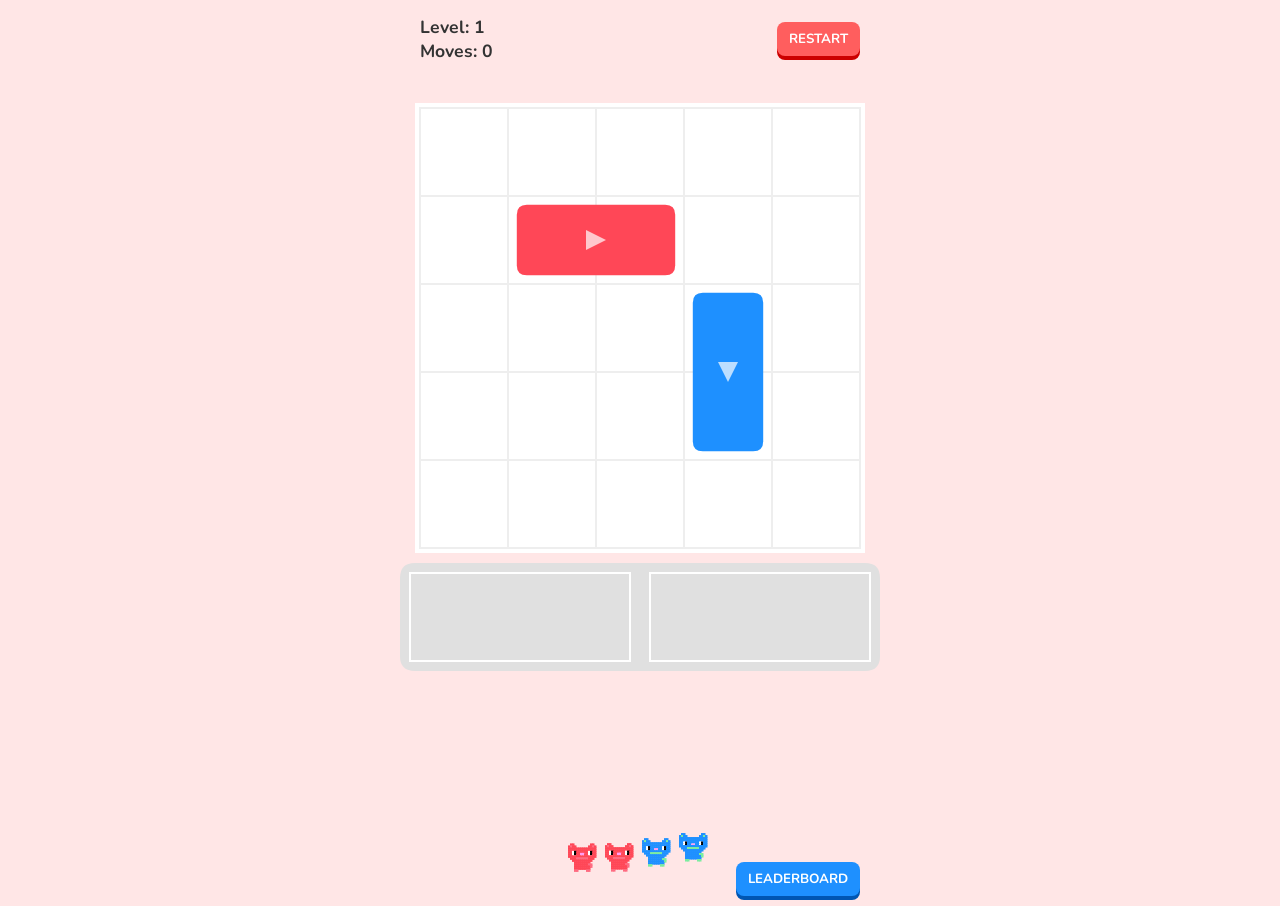
==== index.html @ 28e18cf3 "Add files via upload" ====
<!DOCTYPE html>
<html lang="en">
<head>
  <meta charset="UTF-8">
  <meta name="viewport" content="width=device-width, initial-scale=1.0, maximum-scale=1.0, user-scalable=no">
  <title>Cat Bus Escape</title>
  <link href="https://fonts.googleapis.com/css2?family=Nunito:wght@400;700&family=Press+Start+2P&display=swap" rel="stylesheet">
  <style>
    :root {
      --bg: #ffe6e6;
      --text: #333;
      --card-bg: #fff;
    }
    * {
      box-sizing: border-box;
      margin: 0; padding: 0;
      user-select: none;
      -webkit-user-select: none;
    }
    body {
      background-color: var(--bg);
      color: var(--text);
      font-family: 'Nunito', sans-serif;
      display: flex;
      flex-direction: column;
      align-items: center;
      height: 100vh;
      width: 100vw;
      overflow: hidden;
      touch-action: none;
    }
    h1, h2, h3, .pixel-font {
      font-family: 'Press Start 2P', cursive;
    }
    
    /* Top Bar */
    #top-bar {
      width: 100%;
      max-width: 480px;
      display: flex;
      justify-content: space-between;
      align-items: center;
      padding: 15px 20px;
      z-index: 10;
    }
    .stats {
      font-weight: bold;
      font-size: 1.1em;
    }
    .btn {
      background: #ff5e5e;
      color: white;
      border: none;
      border-radius: 8px;
      padding: 8px 12px;
      font-family: inherit;
      font-weight: bold;
      cursor: pointer;
      box-shadow: 0 4px #cc0000;
      transition: transform 0.1s, box-shadow 0.1s;
    }
    .btn:active {
      transform: translateY(4px);
      box-shadow: 0 0 #cc0000;
    }
    .btn-blue {
      background: #1e90ff;
      box-shadow: 0 4px #0056b3;
    }
    .btn-blue:active {
      box-shadow: 0 0 #0056b3;
    }
    .btn-green {
      background: #2ed573;
      box-shadow: 0 4px #218c53;
      padding: 12px 20px;
      font-size: 16px;
      margin-top: 15px;
    }
    .btn-green:active {
      box-shadow: 0 0 #218c53;
    }

    /* Main Container */
    #game-container {
      position: relative;
      flex: 1;
      width: 100%;
      max-width: 480px;
      display: flex;
      flex-direction: column;
      justify-content: center;
      align-items: center;
    }
    canvas {
      display: block;
      width: 100%;
      height: 100%;
      image-rendering: pixelated;
    }

    /* Bottom Bar */
    #bottom-bar {
      position: absolute;
      bottom: 10px;
      right: 20px;
      z-index: 5;
    }

    /* Overlay Modals */
    .modal {
      display: none;
      position: absolute;
      top: 0; left: 0; right: 0; bottom: 0;
      background: rgba(0,0,0,0.6);
      z-index: 20;
      justify-content: center;
      align-items: center;
      flex-direction: column;
    }
    .modal-content {
      background: var(--card-bg);
      padding: 30px;
      border-radius: 20px;
      text-align: center;
      box-shadow: 0 10px 30px rgba(0,0,0,0.2);
      animation: popIn 0.3s cubic-bezier(0.175, 0.885, 0.32, 1.275);
      width: 90%;
      max-width: 400px;
    }
    @keyframes popIn {
      0% { transform: scale(0.8); opacity: 0; }
      100% { transform: scale(1); opacity: 1; }
    }
    .modal h2 {
      margin-bottom: 20px;
      font-size: 16px;
      color: #ff5e5e;
      line-height: 1.4;
    }
    .stars {
      font-size: 40px;
      color: #FFD700;
      margin-bottom: 15px;
    }
    
    /* Leaderboard Table */
    table {
      width: 100%;
      border-collapse: collapse;
      margin-bottom: 20px;
    }
    th, td {
      padding: 8px;
      border-bottom: 1px solid #ddd;
      text-align: center;
    }
    th {
      font-size: 10px;
      font-family: 'Press Start 2P', cursive;
      color: #555;
    }
    td { font-weight: bold; }
    
    #toast {
      position: absolute;
      top: 20%;
      background: rgba(255, 60, 60, 0.9);
      color: white;
      padding: 10px 20px;
      border-radius: 20px;
      font-weight: bold;
      font-size: 16px;
      pointer-events: none;
      opacity: 0;
      transition: opacity 0.3s;
      z-index: 15;
    }

  </style>
</head>
<body>

  <div id="top-bar">
    <div class="stats">
      Level: <span id="ui-level">1</span> <br/>
      Moves: <span id="ui-moves">0</span>
    </div>
    <button class="btn" onclick="restartLevel()">RESTART</button>
  </div>

  <div id="game-container">
    <canvas id="gameCanvas"></canvas>
    
    <div id="bottom-bar">
      <button class="btn btn-blue" onclick="showLeaderboard()">LEADERBOARD</button>
    </div>
    
    <div id="gridlock-modal" class="modal">
      <div class="modal-content">
        <h2>Gridlock! 🐱</h2>
        <p style="margin-bottom:15px; font-weight:bold;">No available moves.</p>
        <button class="btn btn-blue" onclick="restartLevel()">Restart Level</button>
        <button class="btn" style="background:#888; margin-top:10px;" onclick="closeGridlock()">Continue</button>
      </div>
    </div>

    <div id="win-modal" class="modal">
      <div class="modal-content">
        <h2 id="win-title">LEVEL COMPLETE</h2>
        <div class="stars" id="win-stars">★★★</div>
        <p style="margin-bottom:10px;">Moves: <span id="win-moves">0</span></p>
        <button class="btn btn-green" onclick="nextLevel()">NEXT LEVEL</button>
      </div>
    </div>
    
    <div id="leaderboard-modal" class="modal">
      <div class="modal-content">
        <h2>LEADERBOARD</h2>
        <table id="lb-table">
          <thead>
            <tr><th>LVL</th><th>STARS</th><th>BEST</th></tr>
          </thead>
          <tbody id="lb-body">
          </tbody>
        </table>
        <button class="btn" onclick="closeLeaderboard()">CLOSE</button>
      </div>
    </div>
  </div>

<script>
// === CONSTANTS & CONFIG ===
const COLORS = {
  red:    { body: '#ff4757', detail: '#ff6b81' },
  blue:   { body: '#1e90ff', detail: '#7bed9f' },
  yellow: { body: '#ffa502', detail: '#eccc68' },
  green:  { body: '#2ed573', detail: '#7bed9f' },
  purple: { body: '#9b59b6', detail: '#8e44ad' },
  orange: { body: '#ff7f50', detail: '#ff6348' }
};

const COLOR_NAMES = Object.keys(COLORS);

// 16x16 Pixel Cat Array (0=empty, 1=body, 2=detail, 3=white, 4=black, 5=pink)
const CAT_SPRITE = [
  [0,0,0,0,0,0,0,0,0,0,0,0,0,0,0,0],
  [0,0,1,1,0,0,0,0,0,0,0,0,1,1,0,0],
  [0,1,2,1,1,0,0,0,0,0,0,1,1,2,1,0],
  [0,1,1,1,1,1,1,1,1,1,1,1,1,1,1,0],
  [0,1,1,1,1,1,1,1,1,1,1,1,1,1,1,0],
  [0,1,1,3,4,1,1,1,1,1,1,3,4,1,1,0],
  [0,1,1,3,4,1,1,5,5,1,1,3,4,1,1,0],
  [0,1,1,1,1,1,1,1,1,1,1,1,1,1,1,0],
  [0,0,1,1,1,2,2,2,2,2,2,1,1,1,0,0],
  [0,0,0,1,1,1,1,1,1,1,1,1,1,0,0,0],
  [0,0,0,0,1,1,1,1,1,1,1,1,0,0,0,0],
  [0,0,0,0,1,1,1,1,1,1,1,2,2,0,0,0],
  [0,0,0,0,1,1,1,1,1,1,1,1,2,0,0,0],
  [0,0,0,0,1,1,1,1,1,1,1,1,0,0,0,0],
  [0,0,0,0,2,2,0,0,0,0,2,2,0,0,0,0],
  [0,0,0,0,0,0,0,0,0,0,0,0,0,0,0,0],
];

// === LEVEL DATA ===
const LEVEL_DATA = [
  { cols: 5, rows: 5, optimal: 4,
    buses: [
      { id: 1, x: 1, y: 1, dir: 'R', len: 2, color: 'red', cap: 2 },
      { id: 2, x: 3, y: 2, dir: 'D', len: 2, color: 'blue', cap: 2 },
    ],
    catQueue: ['red', 'red', 'blue', 'blue']
  },
  { cols: 6, rows: 6, optimal: 7,
    buses: [
      { id: 1, x: 2, y: 2, dir: 'R', len: 2, color: 'green', cap: 2 },
      { id: 2, x: 4, y: 1, dir: 'D', len: 3, color: 'yellow', cap: 3 },
      { id: 3, x: 0, y: 4, dir: 'R', len: 2, color: 'green', cap: 2 },
    ],
    catQueue: ['yellow', 'yellow', 'yellow', 'green', 'green', 'green', 'green']
  },
  { cols: 6, rows: 6, optimal: 12,
    buses: [
      { id: 1, x: 1, y: 2, dir: 'R', len: 3, color: 'red', cap: 3 },
      { id: 2, x: 4, y: 2, dir: 'D', len: 2, color: 'blue', cap: 2 },
      { id: 3, x: 2, y: 3, dir: 'L', len: 2, color: 'purple', cap: 2 },
      { id: 4, x: 3, y: 4, dir: 'U', len: 2, color: 'blue', cap: 1 },
    ],
    catQueue: ['purple','purple', 'red','red','red', 'blue','blue','blue']
  },
  { cols: 6, rows: 6, optimal: 15,
    buses: [
      { id: 1, x: 0, y: 0, dir: 'D', len: 3, color: 'orange', cap: 3 },
      { id: 2, x: 1, y: 2, dir: 'R', len: 2, color: 'green', cap: 2 },
      { id: 3, x: 4, y: 1, dir: 'D', len: 2, color: 'orange', cap: 1 },
      { id: 4, x: 3, y: 4, dir: 'R', len: 2, color: 'red', cap: 2 },
      { id: 5, x: 1, y: 5, dir: 'R', len: 2, color: 'green', cap: 2 },
    ],
    catQueue: ['green','green','green','green', 'orange','orange','orange','orange', 'red','red']
  },
  { cols: 6, rows: 6, optimal: 18,
    buses: [
      { id: 1, x: 0, y: 1, dir: 'R', len: 2, color: 'yellow', cap: 2 },
      { id: 2, x: 3, y: 0, dir: 'D', len: 3, color: 'blue', cap: 3 },
      { id: 3, x: 4, y: 3, dir: 'D', len: 2, color: 'yellow', cap: 2 },
      { id: 4, x: 0, y: 3, dir: 'R', len: 2, color: 'red', cap: 3 },
      { id: 5, x: 1, y: 4, dir: 'U', len: 2, color: 'blue', cap: 1 },
      { id: 6, x: 4, y: 5, dir: 'L', len: 2, color: 'red', cap: 1 },
    ],
    catQueue: ['red','red','red','red', 'yellow','yellow','yellow','yellow', 'blue','blue','blue','blue']
  },
  { cols: 6, rows: 6, optimal: 25,
    buses: [
      { id: 1, x: 0, y: 1, dir: 'R', len: 2, color: 'purple', cap: 2 },
      { id: 2, x: 2, y: 1, dir: 'D', len: 2, color: 'green', cap: 2 },
      { id: 3, x: 3, y: 1, dir: 'R', len: 3, color: 'blue', cap: 3 },
      { id: 4, x: 1, y: 3, dir: 'D', len: 3, color: 'purple', cap: 2 },
      { id: 5, x: 2, y: 4, dir: 'R', len: 2, color: 'green', cap: 2 },
      { id: 6, x: 5, y: 3, dir: 'U', len: 2, color: 'blue', cap: 1 },
    ],
    catQueue: ['blue','blue','blue','blue', 'purple','purple','purple','purple', 'green','green','green','green']
  },
  { cols: 6, rows: 6, optimal: 30,
    buses: [
      { id: 1, x: 1, y: 0, dir: 'D', len: 2, color: 'orange', cap: 2 },
      { id: 2, x: 2, y: 1, dir: 'R', len: 2, color: 'yellow', cap: 2 },
      { id: 3, x: 4, y: 0, dir: 'D', len: 3, color: 'orange', cap: 2 },
      { id: 4, x: 0, y: 2, dir: 'R', len: 3, color: 'red', cap: 3 },
      { id: 5, x: 3, y: 3, dir: 'D', len: 2, color: 'yellow', cap: 2 },
      { id: 6, x: 1, y: 5, dir: 'R', len: 2, color: 'red', cap: 1 },
      { id: 7, x: 4, y: 4, dir: 'L', len: 2, color: 'yellow', cap: 1 },
    ],
    catQueue: ['orange','orange','orange','orange', 'yellow','yellow','yellow','yellow','yellow', 'red','red','red','red']
  },
  { cols: 6, rows: 6, optimal: 35,
    buses: [
      { id: 1, x: 0, y: 0, dir: 'R', len: 2, color: 'blue', cap: 2 },
      { id: 2, x: 2, y: 0, dir: 'D', len: 3, color: 'red', cap: 3 },
      { id: 3, x: 3, y: 1, dir: 'R', len: 2, color: 'green', cap: 2 },
      { id: 4, x: 5, y: 1, dir: 'D', len: 3, color: 'blue', cap: 2 },
      { id: 5, x: 0, y: 2, dir: 'D', len: 2, color: 'purple', cap: 2 },
      { id: 6, x: 1, y: 3, dir: 'R', len: 3, color: 'green', cap: 2 },
      { id: 7, x: 2, y: 4, dir: 'D', len: 2, color: 'purple', cap: 2 },
      { id: 8, x: 4, y: 5, dir: 'L', len: 2, color: 'red', cap: 1 },
    ],
    catQueue: ['red','red','red','red', 'green','green','green','green', 'blue','blue','blue','blue', 'purple','purple','purple','purple']
  }
];

// === SYSTEM VARIABLES ===
const canvas = document.getElementById('gameCanvas');
const ctx = canvas.getContext('2d', { alpha: false });
let width, height;

// Game State
let currentLevelIdx = 0;
let buses = [];
let catQueue = [];
let dock = []; 
let moves = 0;
let cols = 6, rows = 6;
let isAnimating = false;
let gridlockTimer = null;
let selectedBusId = null;

let cellSize = 0, gridOffsetX = 0, gridOffsetY = 0, dockOffsetY = 0, queueOffsetY = 0;
let particles = [];

function resize() {
  const container = document.getElementById('game-container');
  width = container.clientWidth;
  height = container.clientHeight;
  
  canvas.width = width * window.devicePixelRatio;
  canvas.height = height * window.devicePixelRatio;
  ctx.scale(window.devicePixelRatio, window.devicePixelRatio);
  
  const availHeight = height - 160; 
  cellSize = Math.floor(Math.min((width - 40) / cols, availHeight / rows));
  
  gridOffsetX = (width - (cols * cellSize)) / 2;
  gridOffsetY = 30;
  
  dockOffsetY = gridOffsetY + (rows * cellSize) + 25;
  queueOffsetY = height - 70;
}

window.addEventListener('resize', resize);

function initLevel(lvlIdx) {
  if (lvlIdx >= LEVEL_DATA.length) lvlIdx = 0;
  currentLevelIdx = lvlIdx;
  const data = LEVEL_DATA[lvlIdx];
  
  cols = data.cols;
  rows = data.rows;
  buses = JSON.parse(JSON.stringify(data.buses)); 
  buses.forEach(b => { b.animX = b.x; b.animY = b.y; b.loaded = 0; b.shake = 0; });
  
  catQueue = [...data.catQueue];
  dock = [];
  moves = 0;
  selectedBusId = null;
  particles = [];
  isAnimating = false;
  
  document.getElementById('ui-level').innerText = lvlIdx + 1;
  document.getElementById('ui-moves').innerText = moves;
  document.getElementById('gridlock-modal').style.display = 'none';
  
  resize();
}

function restartLevel() {
  document.getElementById('win-modal').style.display = 'none';
  initLevel(currentLevelIdx);
}

function nextLevel() {
  document.getElementById('win-modal').style.display = 'none';
  initLevel(currentLevelIdx + 1);
}

// === LOGIC ===
function getBusAxis(dir) { return (dir === 'L' || dir === 'R') ? 'H' : 'V'; }

function isOccupiedByOther(x, y, ignoreId) {
  for (let b of buses) {
    if (b.id === ignoreId) continue;
    let bx = b.x, by = b.y;
    let axis = getBusAxis(b.dir);
    if (axis === 'H' && y === by && x >= bx && x < bx + b.len) return true;
    if (axis === 'V' && x === bx && y >= by && y < by + b.len) return true;
  }
  return false;
}

function moveBus(bus, dx, dy) {
  moves++;
  document.getElementById('ui-moves').innerText = moves;
  
  bus.x += dx;
  bus.y += dy;
  
  let exited = false;
  if (bus.dir === 'R' && bus.x >= cols) exited = true;
  if (bus.dir === 'L' && bus.x + bus.len - 1 < 0) exited = true;
  if (bus.dir === 'D' && bus.y >= rows) exited = true;
  if (bus.dir === 'U' && bus.y + bus.len - 1 < 0) exited = true;
  
  if (exited) {
    buses = buses.filter(b => b.id !== bus.id);
    bus.x = -100; bus.y = -100; 
    dock.push(bus);
    processBoarding();
  }
}

function processBoarding() {
  if (isAnimating || catQueue.length === 0 || dock.length === 0) return checkWinOrGridlock();
  
  let frontCat = catQueue[0];
  let matchedBus = null;
  // STRICT ORDER: only check dock[0]
  if (dock[0].color === frontCat && dock[0].loaded < dock[0].cap) {
    matchedBus = dock[0];
  }
  
  if (matchedBus) {
    catQueue.shift();
    matchedBus.loaded++;
    if (matchedBus.loaded >= matchedBus.cap) dock = dock.filter(b => b.id !== matchedBus.id);
    setTimeout(processBoarding, 150); 
  } else {
    checkWinOrGridlock();
  }
}

function checkWinOrGridlock() {
  if (buses.length === 0 && dock.length === 0 && catQueue.length === 0) {
    // WIN
    for(let i=0; i<50; i++) particles.push(createParticle());
    setTimeout(() => {
      let diff = moves - LEVEL_DATA[currentLevelIdx].optimal;
      let stars = diff <= 2 ? 3 : (diff <= 6 ? 2 : 1);
      
      // Update Leaderboard
      let stats = JSON.parse(localStorage.getItem('catBusStats') || '{}');
      let curr = stats[currentLevelIdx] || { moves: Infinity, stars: 0 };
      if (moves < curr.moves || (moves === curr.moves && stars > curr.stars)) {
        stats[currentLevelIdx] = { moves, stars };
        localStorage.setItem('catBusStats', JSON.stringify(stats));
      }
      
      document.getElementById('win-stars').innerText = '★'.repeat(stars) + '☆'.repeat(3-stars);
      document.getElementById('win-moves').innerText = moves;
      document.getElementById('win-modal').style.display = 'flex';
    }, 1000);
  } else if (dock.length >= 2) {
    if (catQueue.length > 0 && dock[0].color !== catQueue[0]) {
      // Check if player has any valid moves left on the grid
      let hasMoves = false;
      for (let b of buses) {
        let dx = 0, dy = 0;
        if(b.dir==='R') dx=1; if(b.dir==='L') dx=-1;
        if(b.dir==='D') dy=1; if(b.dir==='U') dy=-1;
        
        let targetX = b.x + dx + (dx>0 ? b.len-1 : 0);
        let targetY = b.y + dy + (dy>0 ? b.len-1 : 0);
        
        let exiting = false;
        if (b.dir === 'R' && b.x + dx >= cols) exiting = true;
        if (b.dir === 'L' && b.x + dx + b.len - 1 < 0) exiting = true;
        if (b.dir === 'D' && b.y + dy >= rows) exiting = true;
        if (b.dir === 'U' && b.y + dy + b.len - 1 < 0) exiting = true;
        
        if (!exiting && !isOccupiedByOther(targetX, targetY, b.id)) {
           if (targetX >= 0 && targetX < cols && targetY >= 0 && targetY < rows) {
               hasMoves = true; break;
           }
        }
      }
      
      if (!hasMoves) {
        document.getElementById('gridlock-modal').style.display = 'flex';
      }
    }
  }
}

function closeGridlock() {
  document.getElementById('gridlock-modal').style.display = 'none';
}

function swapDock() {
  if (dock.length === 2) {
    let temp = dock[0];
    dock[0] = dock[1];
    dock[1] = temp;
    processBoarding();
  }
}

// === INPUT ===
canvas.addEventListener('pointerdown', (e) => {
  const rect = canvas.getBoundingClientRect();
  const px = e.clientX - rect.left;
  const py = e.clientY - rect.top;
  
  // Dock swap
  if (py >= dockOffsetY && py <= dockOffsetY + cellSize * 1.5) {
    let totalW = dock.length * (cellSize * 2 + 10);
    let startX = (width - totalW) / 2;
    if (px >= startX && px <= startX + totalW) {
      swapDock(); return;
    }
  }
  
  // Grid interaction
  const gx = Math.floor((px - gridOffsetX) / cellSize);
  const gy = Math.floor((py - gridOffsetY) / cellSize);
  
  if (gx >= 0 && gx < cols && gy >= 0 && gy < rows) {
    let clickedBus = null;
    for (let b of buses) {
      let bx = Math.round(b.animX), by = Math.round(b.animY);
      let axis = getBusAxis(b.dir);
      if (axis === 'H' && gy === by && gx >= bx && gx < bx + b.len) clickedBus = b;
      if (axis === 'V' && gx === bx && gy >= by && gy < by + b.len) clickedBus = b;
    }
    
    if (clickedBus) {
      if (selectedBusId === clickedBus.id) {
        let step = (clickedBus.dir==='R'||clickedBus.dir==='D') ? 1 : -1;
        tryMove(clickedBus, step);
      } else {
        selectedBusId = clickedBus.id;
      }
    } else if (selectedBusId) {
      let b = buses.find(b => b.id === selectedBusId);
      if (b) {
        let bx = b.x, by = b.y;
        let axis = getBusAxis(b.dir);
        let dx = 0, dy = 0;
        
        if (axis === 'H' && gy === by) {
          if (gx === bx - 1) dx = -1;
          if (gx === bx + b.len) dx = 1;
        } else if (axis === 'V' && gx === bx) {
          if (gy === by - 1) dy = -1;
          if (gy === by + b.len) dy = 1;
        }
        
        if (dx !== 0 || dy !== 0) {
          let validDir = true;
          if (b.dir === 'R' && dx < 0) validDir = false;
          if (b.dir === 'L' && dx > 0) validDir = false;
          if (b.dir === 'D' && dy < 0) validDir = false;
          if (b.dir === 'U' && dy > 0) validDir = false;

          if (!validDir) {
            b.shake = 10;
          } else if (!isOccupiedByOther(bx + dx + (dx>0?b.len-1:0), by + dy + (dy>0?b.len-1:0), b.id)) {
            let valid = true;
            if (b.dir === 'R' && bx + dx < 0) valid = false;
            if (b.dir === 'L' && bx + dx + b.len > cols) valid = false;
            if (b.dir === 'D' && by + dy < 0) valid = false;
            if (b.dir === 'U' && by + dy + b.len > rows) valid = false;
            
            let exiting = false;
            if (b.dir === 'R' && bx + dx >= cols) exiting = true;
            if (b.dir === 'L' && bx + dx + b.len - 1 < 0) exiting = true;
            if (b.dir === 'D' && by + dy >= rows) exiting = true;
            if (b.dir === 'U' && by + dy + b.len - 1 < 0) exiting = true;
            
            if (exiting && dock.length >= 2) valid = false;
            
            if (valid) moveBus(b, dx, dy);
            else b.shake = 10;
          } else {
             b.shake = 10;
          }
        }
      }
    }
  } else {
    selectedBusId = null; 
  }
});

function tryMove(b, step) {
  let dx = 0, dy = 0;
  if(b.dir==='R') dx=1; if(b.dir==='L') dx=-1;
  if(b.dir==='D') dy=1; if(b.dir==='U') dy=-1;
  
  if (!isOccupiedByOther(b.x + dx + (dx>0?b.len-1:0), b.y + dy + (dy>0?b.len-1:0), b.id)) {
    let exiting = false;
    if (b.dir === 'R' && b.x + dx >= cols) exiting = true;
    if (b.dir === 'L' && b.x + dx + b.len - 1 < 0) exiting = true;
    if (b.dir === 'D' && b.y + dy >= rows) exiting = true;
    if (b.dir === 'U' && b.y + dy + b.len - 1 < 0) exiting = true;
    if (exiting && dock.length >= 2) b.shake = 10;
    else moveBus(b, dx, dy);
  } else b.shake = 10;
}

// Swipe
let touchSX = 0, touchSY = 0;
canvas.addEventListener('touchstart', e => {
  touchSX = e.touches[0].clientX;
  touchSY = e.touches[0].clientY;
}, {passive:true});

canvas.addEventListener('touchend', e => {
  if (!selectedBusId) return;
  let dx = e.changedTouches[0].clientX - touchSX;
  let dy = e.changedTouches[0].clientY - touchSY;
  let b = buses.find(b => b.id === selectedBusId);
  if (!b) return;
  
  let axis = getBusAxis(b.dir);
  if (axis === 'H' && Math.abs(dx) > 30 && Math.abs(dx) > Math.abs(dy)) {
    let step = dx > 0 ? 1 : -1;
    let validDir = (b.dir === 'R' && step > 0) || (b.dir === 'L' && step < 0);
    if (!validDir) {
      b.shake = 10;
    } else if (!isOccupiedByOther(b.x + step + (step>0?b.len-1:0), b.y, b.id)) {
       if (step === 1 && b.dir === 'L' && b.x + step + b.len > cols) b.shake=10;
       else if (step === -1 && b.dir === 'R' && b.x + step < 0) b.shake=10;
       else {
         let exiting = (step === 1 && b.dir==='R' && b.x+step >= cols) || (step === -1 && b.dir==='L' && b.x+step+b.len-1 < 0);
         if (exiting && dock.length >= 2) b.shake = 10;
         else moveBus(b, step, 0);
       }
    } else b.shake = 10;
  } else if (axis === 'V' && Math.abs(dy) > 30 && Math.abs(dy) > Math.abs(dx)) {
    let step = dy > 0 ? 1 : -1;
    let validDir = (b.dir === 'D' && step > 0) || (b.dir === 'U' && step < 0);
    if (!validDir) {
      b.shake = 10;
    } else if (!isOccupiedByOther(b.x, b.y + step + (step>0?b.len-1:0), b.id)) {
       if (step === 1 && b.dir === 'U' && b.y + step + b.len > rows) b.shake=10;
       else if (step === -1 && b.dir === 'D' && b.y + step < 0) b.shake=10;
       else {
         let exiting = (step === 1 && b.dir==='D' && b.y+step >= rows) || (step === -1 && b.dir==='U' && b.y+step+b.len-1 < 0);
         if (exiting && dock.length >= 2) b.shake = 10;
         else moveBus(b, 0, step);
       }
    } else b.shake = 10;
  }
});

// UI & Leaderboard
function showLeaderboard() {
  const lbBody = document.getElementById('lb-body');
  lbBody.innerHTML = '';
  let stats = JSON.parse(localStorage.getItem('catBusStats') || '{}');
  
  for(let i=0; i<8; i++){
    let data = stats[i] || { stars: 0, moves: '-' };
    let row = `<tr>
      <td>${i+1}</td>
      <td style="color:#FFD700">${'★'.repeat(data.stars)}${'☆'.repeat(3-data.stars)}</td>
      <td>${data.moves}</td>
    </tr>`;
    lbBody.innerHTML += row;
  }
  document.getElementById('leaderboard-modal').style.display = 'flex';
}
function closeLeaderboard() {
  document.getElementById('leaderboard-modal').style.display = 'none';
}

// === RENDERING ===
function drawPixelCat(ctx, x, y, size, colorObj, bounce = 0) {
  let ps = size / 16;
  for(let r=0; r<16; r++){
    for(let c=0; c<16; c++){
      let val = CAT_SPRITE[r][c];
      if (val === 0) continue;
      if (val === 1) ctx.fillStyle = colorObj.body;
      if (val === 2) ctx.fillStyle = colorObj.detail;
      if (val === 3) ctx.fillStyle = '#FFF';
      if (val === 4) ctx.fillStyle = '#000';
      if (val === 5) ctx.fillStyle = '#ff9ff3'; 
      
      let bx = x + c * ps;
      let by = y + r * ps + (val===1 || val===2 ? bounce : bounce*0.8);
      ctx.fillRect(bx, by, ps+0.5, ps+0.5); 
    }
  }
}

function drawRoundRect(ctx, x, y, w, h, radius, color) {
  ctx.beginPath();
  ctx.moveTo(x + radius, y);
  ctx.lineTo(x + w - radius, y);
  ctx.quadraticCurveTo(x + w, y, x + w, y + radius);
  ctx.lineTo(x + w, y + h - radius);
  ctx.quadraticCurveTo(x + w, y + h, x + w - radius, y + h);
  ctx.lineTo(x + radius, y + h);
  ctx.quadraticCurveTo(x, y + h, x, y + h - radius);
  ctx.lineTo(x, y + radius);
  ctx.quadraticCurveTo(x, y, x + radius, y);
  ctx.closePath();
  ctx.fillStyle = color;
  ctx.fill();
}

function createParticle() {
  return {
    x: width/2, y: height/2,
    vx: (Math.random()-0.5)*15, vy: (Math.random()-0.5)*15,
    life: 1.0, color: COLORS[COLOR_NAMES[Math.floor(Math.random()*COLOR_NAMES.length)]].body
  };
}

let time = 0;
function render() {
  ctx.fillStyle = '#ffe6e6';
  ctx.fillRect(0,0,width,height);
  
  time += 0.1;
  let bounce = Math.sin(time) * 1.5;
  
  // Grid
  ctx.fillStyle = '#fff';
  ctx.fillRect(gridOffsetX-5, gridOffsetY-5, cols*cellSize+10, rows*cellSize+10);
  
  for(let r=0; r<rows; r++){
    for(let c=0; c<cols; c++){
      ctx.strokeStyle = '#eee';
      ctx.lineWidth = 2;
      ctx.strokeRect(gridOffsetX + c*cellSize, gridOffsetY + r*cellSize, cellSize, cellSize);
    }
  }

  // Buses
  let padding = cellSize * 0.1;
  for (let b of buses) {
    b.animX += (b.x - b.animX) * 0.2;
    b.animY += (b.y - b.animY) * 0.2;
    if (b.shake > 0) b.shake -= 1;

    let sx = b.shake > 0 ? Math.sin(b.shake*2)*4 : 0;
    
    let bw = getBusAxis(b.dir) === 'H' ? b.len * cellSize : cellSize;
    let bh = getBusAxis(b.dir) === 'V' ? b.len * cellSize : cellSize;
    
    let px = gridOffsetX + b.animX * cellSize + (getBusAxis(b.dir)==='H'?sx:0);
    let py = gridOffsetY + b.animY * cellSize + (getBusAxis(b.dir)==='V'?sx:0);

    drawRoundRect(ctx, px + padding, py + padding, bw - padding*2, bh - padding*2, 10, COLORS[b.color].body);
    
    if (selectedBusId === b.id) {
      ctx.lineWidth = 4;
      ctx.strokeStyle = '#fff';
      ctx.stroke();
    }
    
    ctx.fillStyle = 'rgba(255,255,255,0.7)';
    ctx.beginPath();
    let cx = px + bw/2, cy = py + bh/2;
    let arrS = 10;
    if(b.dir==='R'){ ctx.moveTo(cx+arrS,cy); ctx.lineTo(cx-arrS,cy-arrS); ctx.lineTo(cx-arrS,cy+arrS); }
    if(b.dir==='L'){ ctx.moveTo(cx-arrS,cy); ctx.lineTo(cx+arrS,cy-arrS); ctx.lineTo(cx+arrS,cy+arrS); }
    if(b.dir==='D'){ ctx.moveTo(cx,cy+arrS); ctx.lineTo(cx-arrS,cy-arrS); ctx.lineTo(cx+arrS,cy-arrS); }
    if(b.dir==='U'){ ctx.moveTo(cx,cy-arrS); ctx.lineTo(cx-arrS,cy+arrS); ctx.lineTo(cx+arrS,cy+arrS); }
    ctx.fill();
    
    for(let i=0; i<b.loaded; i++){
       let windowS = cellSize * 0.6;
       let lx = getBusAxis(b.dir) === 'H' ? px + padding + i*cellSize + (cellSize-windowS)/2 : px + (cellSize-windowS)/2;
       let ly = getBusAxis(b.dir) === 'V' ? py + padding + i*cellSize + (cellSize-windowS)/2 : py + (cellSize-windowS)/2;
       
       ctx.fillStyle = '#fff';
       ctx.fillRect(lx, ly, windowS, windowS); 
       drawPixelCat(ctx, lx, ly+2, windowS, COLORS[b.color], 0);
    }
  }

  // Dock
  let dockW = cellSize * 2.5; 
  let dockH = cellSize;
  let totalDockW = 2 * dockW + 20;
  let dockStartX = (width - totalDockW) / 2;
  
  ctx.fillStyle = '#ccc';
  drawRoundRect(ctx, dockStartX-10, dockOffsetY-10, totalDockW+20, dockH+20, 15, '#e0e0e0');
  
  for(let i=0; i<2; i++){
    ctx.strokeStyle = '#fff';
    ctx.strokeRect(dockStartX + i*(dockW+20), dockOffsetY, dockW, dockH);
  }
  
  dock.forEach((b, i) => {
     let bx = dockStartX + i*(dockW+20) + padding;
     let by = dockOffsetY + padding;
     drawRoundRect(ctx, bx, by, dockW - padding*2, dockH - padding*2, 10, COLORS[b.color].body);
     
     for(let k=0; k<b.loaded; k++){
       let wS = dockW / b.cap * 0.7;
       let spacing = (dockW - padding*2) / b.cap;
       ctx.fillStyle = '#fff';
       ctx.fillRect(bx + k*spacing + 5, by+5, wS, dockH-padding*2-10);
       drawPixelCat(ctx, bx + k*spacing + 5, by+8, wS, COLORS[b.color], bounce*0.5);
     }
  });

  if (dock.length === 2) {
    ctx.fillStyle = '#888';
    ctx.font = 'bold 12px Nunito';
    ctx.textAlign = 'center';
    ctx.fillText('TAP TO SWAP', width/2, dockOffsetY - 12);
  }

  // Queue
  let qSize = 32;
  let qStartX = (width - Math.min(catQueue.length, 10) * (qSize + 5)) / 2;
  
  for(let i=0; i<Math.min(catQueue.length, 10); i++){
     let cqColor = COLORS[catQueue[i]];
     let bb = Math.sin(time + i) * 3; 
     drawPixelCat(ctx, qStartX + i*(qSize+5), queueOffsetY + bb, qSize, cqColor, bb);
  }
  if(catQueue.length > 10) {
    ctx.textAlign = 'left';
    ctx.fillStyle = '#333';
    ctx.font = 'bold 20px Nunito';
    ctx.fillText('+' + (catQueue.length-10), qStartX + 10*(qSize+5), queueOffsetY + 25);
  }

  // Particles
  for(let i=particles.length-1; i>=0; i--){
    let p = particles[i];
    p.x += p.vx; p.y += p.vy;
    p.life -= 0.02;
    if(p.life <= 0) particles.splice(i, 1);
    else {
      ctx.globalAlpha = p.life;
      ctx.fillStyle = p.color;
      ctx.fillRect(p.x, p.y, 6, 6);
      ctx.globalAlpha = 1.0;
    }
  }

  requestAnimationFrame(render);
}

// Start
initLevel(0);
render();

</script>
</body>
</html>
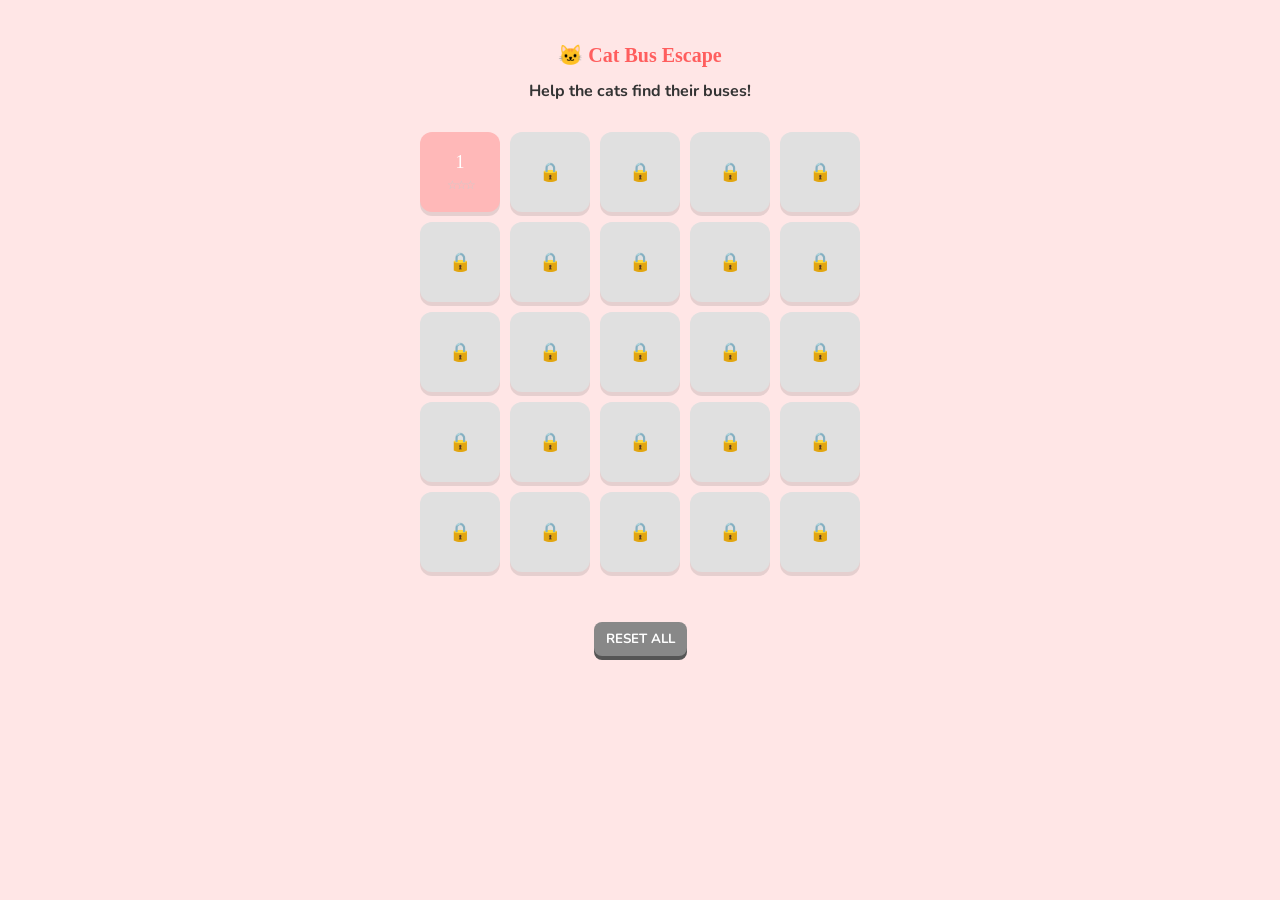
==== commit f61da5bb: "Add files via upload" ====
--- a/index.html
+++ b/index.html
@@ -5,892 +5,21 @@
   <meta name="viewport" content="width=device-width, initial-scale=1.0, maximum-scale=1.0, user-scalable=no">
   <title>Cat Bus Escape</title>
   <link href="https://fonts.googleapis.com/css2?family=Nunito:wght@400;700&family=Press+Start+2P&display=swap" rel="stylesheet">
-  <style>
-    :root {
-      --bg: #ffe6e6;
-      --text: #333;
-      --card-bg: #fff;
-    }
-    * {
-      box-sizing: border-box;
-      margin: 0; padding: 0;
-      user-select: none;
-      -webkit-user-select: none;
-    }
-    body {
-      background-color: var(--bg);
-      color: var(--text);
-      font-family: 'Nunito', sans-serif;
-      display: flex;
-      flex-direction: column;
-      align-items: center;
-      height: 100vh;
-      width: 100vw;
-      overflow: hidden;
-      touch-action: none;
-    }
-    h1, h2, h3, .pixel-font {
-      font-family: 'Press Start 2P', cursive;
-    }
-    
-    /* Top Bar */
-    #top-bar {
-      width: 100%;
-      max-width: 480px;
-      display: flex;
-      justify-content: space-between;
-      align-items: center;
-      padding: 15px 20px;
-      z-index: 10;
-    }
-    .stats {
-      font-weight: bold;
-      font-size: 1.1em;
-    }
-    .btn {
-      background: #ff5e5e;
-      color: white;
-      border: none;
-      border-radius: 8px;
-      padding: 8px 12px;
-      font-family: inherit;
-      font-weight: bold;
-      cursor: pointer;
-      box-shadow: 0 4px #cc0000;
-      transition: transform 0.1s, box-shadow 0.1s;
-    }
-    .btn:active {
-      transform: translateY(4px);
-      box-shadow: 0 0 #cc0000;
-    }
-    .btn-blue {
-      background: #1e90ff;
-      box-shadow: 0 4px #0056b3;
-    }
-    .btn-blue:active {
-      box-shadow: 0 0 #0056b3;
-    }
-    .btn-green {
-      background: #2ed573;
-      box-shadow: 0 4px #218c53;
-      padding: 12px 20px;
-      font-size: 16px;
-      margin-top: 15px;
-    }
-    .btn-green:active {
-      box-shadow: 0 0 #218c53;
-    }
-
-    /* Main Container */
-    #game-container {
-      position: relative;
-      flex: 1;
-      width: 100%;
-      max-width: 480px;
-      display: flex;
-      flex-direction: column;
-      justify-content: center;
-      align-items: center;
-    }
-    canvas {
-      display: block;
-      width: 100%;
-      height: 100%;
-      image-rendering: pixelated;
-    }
-
-    /* Bottom Bar */
-    #bottom-bar {
-      position: absolute;
-      bottom: 10px;
-      right: 20px;
-      z-index: 5;
-    }
-
-    /* Overlay Modals */
-    .modal {
-      display: none;
-      position: absolute;
-      top: 0; left: 0; right: 0; bottom: 0;
-      background: rgba(0,0,0,0.6);
-      z-index: 20;
-      justify-content: center;
-      align-items: center;
-      flex-direction: column;
-    }
-    .modal-content {
-      background: var(--card-bg);
-      padding: 30px;
-      border-radius: 20px;
-      text-align: center;
-      box-shadow: 0 10px 30px rgba(0,0,0,0.2);
-      animation: popIn 0.3s cubic-bezier(0.175, 0.885, 0.32, 1.275);
-      width: 90%;
-      max-width: 400px;
-    }
-    @keyframes popIn {
-      0% { transform: scale(0.8); opacity: 0; }
-      100% { transform: scale(1); opacity: 1; }
-    }
-    .modal h2 {
-      margin-bottom: 20px;
-      font-size: 16px;
-      color: #ff5e5e;
-      line-height: 1.4;
-    }
-    .stars {
-      font-size: 40px;
-      color: #FFD700;
-      margin-bottom: 15px;
-    }
-    
-    /* Leaderboard Table */
-    table {
-      width: 100%;
-      border-collapse: collapse;
-      margin-bottom: 20px;
-    }
-    th, td {
-      padding: 8px;
-      border-bottom: 1px solid #ddd;
-      text-align: center;
-    }
-    th {
-      font-size: 10px;
-      font-family: 'Press Start 2P', cursive;
-      color: #555;
-    }
-    td { font-weight: bold; }
-    
-    #toast {
-      position: absolute;
-      top: 20%;
-      background: rgba(255, 60, 60, 0.9);
-      color: white;
-      padding: 10px 20px;
-      border-radius: 20px;
-      font-weight: bold;
-      font-size: 16px;
-      pointer-events: none;
-      opacity: 0;
-      transition: opacity 0.3s;
-      z-index: 15;
-    }
-
-  </style>
+  <link rel="stylesheet" href="css/style.css">
 </head>
 <body>
 
-  <div id="top-bar">
-    <div class="stats">
-      Level: <span id="ui-level">1</span> <br/>
-      Moves: <span id="ui-moves">0</span>
+  <div id="level-select-container">
+    <h1>🐱 Cat Bus Escape</h1>
+    <p>Help the cats find their buses!</p>
+
+    <div class="level-grid" id="level-grid">
+      <!-- Buttons populated by JS -->
     </div>
-    <button class="btn" onclick="restartLevel()">RESTART</button>
+
+    <button id="reset-btn" class="btn btn-gray" style="margin-top: 20px;">RESET ALL</button>
   </div>
 
-  <div id="game-container">
-    <canvas id="gameCanvas"></canvas>
-    
-    <div id="bottom-bar">
-      <button class="btn btn-blue" onclick="showLeaderboard()">LEADERBOARD</button>
-    </div>
-    
-    <div id="gridlock-modal" class="modal">
-      <div class="modal-content">
-        <h2>Gridlock! 🐱</h2>
-        <p style="margin-bottom:15px; font-weight:bold;">No available moves.</p>
-        <button class="btn btn-blue" onclick="restartLevel()">Restart Level</button>
-        <button class="btn" style="background:#888; margin-top:10px;" onclick="closeGridlock()">Continue</button>
-      </div>
-    </div>
-
-    <div id="win-modal" class="modal">
-      <div class="modal-content">
-        <h2 id="win-title">LEVEL COMPLETE</h2>
-        <div class="stars" id="win-stars">★★★</div>
-        <p style="margin-bottom:10px;">Moves: <span id="win-moves">0</span></p>
-        <button class="btn btn-green" onclick="nextLevel()">NEXT LEVEL</button>
-      </div>
-    </div>
-    
-    <div id="leaderboard-modal" class="modal">
-      <div class="modal-content">
-        <h2>LEADERBOARD</h2>
-        <table id="lb-table">
-          <thead>
-            <tr><th>LVL</th><th>STARS</th><th>BEST</th></tr>
-          </thead>
-          <tbody id="lb-body">
-          </tbody>
-        </table>
-        <button class="btn" onclick="closeLeaderboard()">CLOSE</button>
-      </div>
-    </div>
-  </div>
-
-<script>
-// === CONSTANTS & CONFIG ===
-const COLORS = {
-  red:    { body: '#ff4757', detail: '#ff6b81' },
-  blue:   { body: '#1e90ff', detail: '#7bed9f' },
-  yellow: { body: '#ffa502', detail: '#eccc68' },
-  green:  { body: '#2ed573', detail: '#7bed9f' },
-  purple: { body: '#9b59b6', detail: '#8e44ad' },
-  orange: { body: '#ff7f50', detail: '#ff6348' }
-};
-
-const COLOR_NAMES = Object.keys(COLORS);
-
-// 16x16 Pixel Cat Array (0=empty, 1=body, 2=detail, 3=white, 4=black, 5=pink)
-const CAT_SPRITE = [
-  [0,0,0,0,0,0,0,0,0,0,0,0,0,0,0,0],
-  [0,0,1,1,0,0,0,0,0,0,0,0,1,1,0,0],
-  [0,1,2,1,1,0,0,0,0,0,0,1,1,2,1,0],
-  [0,1,1,1,1,1,1,1,1,1,1,1,1,1,1,0],
-  [0,1,1,1,1,1,1,1,1,1,1,1,1,1,1,0],
-  [0,1,1,3,4,1,1,1,1,1,1,3,4,1,1,0],
-  [0,1,1,3,4,1,1,5,5,1,1,3,4,1,1,0],
-  [0,1,1,1,1,1,1,1,1,1,1,1,1,1,1,0],
-  [0,0,1,1,1,2,2,2,2,2,2,1,1,1,0,0],
-  [0,0,0,1,1,1,1,1,1,1,1,1,1,0,0,0],
-  [0,0,0,0,1,1,1,1,1,1,1,1,0,0,0,0],
-  [0,0,0,0,1,1,1,1,1,1,1,2,2,0,0,0],
-  [0,0,0,0,1,1,1,1,1,1,1,1,2,0,0,0],
-  [0,0,0,0,1,1,1,1,1,1,1,1,0,0,0,0],
-  [0,0,0,0,2,2,0,0,0,0,2,2,0,0,0,0],
-  [0,0,0,0,0,0,0,0,0,0,0,0,0,0,0,0],
-];
-
-// === LEVEL DATA ===
-const LEVEL_DATA = [
-  { cols: 5, rows: 5, optimal: 4,
-    buses: [
-      { id: 1, x: 1, y: 1, dir: 'R', len: 2, color: 'red', cap: 2 },
-      { id: 2, x: 3, y: 2, dir: 'D', len: 2, color: 'blue', cap: 2 },
-    ],
-    catQueue: ['red', 'red', 'blue', 'blue']
-  },
-  { cols: 6, rows: 6, optimal: 7,
-    buses: [
-      { id: 1, x: 2, y: 2, dir: 'R', len: 2, color: 'green', cap: 2 },
-      { id: 2, x: 4, y: 1, dir: 'D', len: 3, color: 'yellow', cap: 3 },
-      { id: 3, x: 0, y: 4, dir: 'R', len: 2, color: 'green', cap: 2 },
-    ],
-    catQueue: ['yellow', 'yellow', 'yellow', 'green', 'green', 'green', 'green']
-  },
-  { cols: 6, rows: 6, optimal: 12,
-    buses: [
-      { id: 1, x: 1, y: 2, dir: 'R', len: 3, color: 'red', cap: 3 },
-      { id: 2, x: 4, y: 2, dir: 'D', len: 2, color: 'blue', cap: 2 },
-      { id: 3, x: 2, y: 3, dir: 'L', len: 2, color: 'purple', cap: 2 },
-      { id: 4, x: 3, y: 4, dir: 'U', len: 2, color: 'blue', cap: 1 },
-    ],
-    catQueue: ['purple','purple', 'red','red','red', 'blue','blue','blue']
-  },
-  { cols: 6, rows: 6, optimal: 15,
-    buses: [
-      { id: 1, x: 0, y: 0, dir: 'D', len: 3, color: 'orange', cap: 3 },
-      { id: 2, x: 1, y: 2, dir: 'R', len: 2, color: 'green', cap: 2 },
-      { id: 3, x: 4, y: 1, dir: 'D', len: 2, color: 'orange', cap: 1 },
-      { id: 4, x: 3, y: 4, dir: 'R', len: 2, color: 'red', cap: 2 },
-      { id: 5, x: 1, y: 5, dir: 'R', len: 2, color: 'green', cap: 2 },
-    ],
-    catQueue: ['green','green','green','green', 'orange','orange','orange','orange', 'red','red']
-  },
-  { cols: 6, rows: 6, optimal: 18,
-    buses: [
-      { id: 1, x: 0, y: 1, dir: 'R', len: 2, color: 'yellow', cap: 2 },
-      { id: 2, x: 3, y: 0, dir: 'D', len: 3, color: 'blue', cap: 3 },
-      { id: 3, x: 4, y: 3, dir: 'D', len: 2, color: 'yellow', cap: 2 },
-      { id: 4, x: 0, y: 3, dir: 'R', len: 2, color: 'red', cap: 3 },
-      { id: 5, x: 1, y: 4, dir: 'U', len: 2, color: 'blue', cap: 1 },
-      { id: 6, x: 4, y: 5, dir: 'L', len: 2, color: 'red', cap: 1 },
-    ],
-    catQueue: ['red','red','red','red', 'yellow','yellow','yellow','yellow', 'blue','blue','blue','blue']
-  },
-  { cols: 6, rows: 6, optimal: 25,
-    buses: [
-      { id: 1, x: 0, y: 1, dir: 'R', len: 2, color: 'purple', cap: 2 },
-      { id: 2, x: 2, y: 1, dir: 'D', len: 2, color: 'green', cap: 2 },
-      { id: 3, x: 3, y: 1, dir: 'R', len: 3, color: 'blue', cap: 3 },
-      { id: 4, x: 1, y: 3, dir: 'D', len: 3, color: 'purple', cap: 2 },
-      { id: 5, x: 2, y: 4, dir: 'R', len: 2, color: 'green', cap: 2 },
-      { id: 6, x: 5, y: 3, dir: 'U', len: 2, color: 'blue', cap: 1 },
-    ],
-    catQueue: ['blue','blue','blue','blue', 'purple','purple','purple','purple', 'green','green','green','green']
-  },
-  { cols: 6, rows: 6, optimal: 30,
-    buses: [
-      { id: 1, x: 1, y: 0, dir: 'D', len: 2, color: 'orange', cap: 2 },
-      { id: 2, x: 2, y: 1, dir: 'R', len: 2, color: 'yellow', cap: 2 },
-      { id: 3, x: 4, y: 0, dir: 'D', len: 3, color: 'orange', cap: 2 },
-      { id: 4, x: 0, y: 2, dir: 'R', len: 3, color: 'red', cap: 3 },
-      { id: 5, x: 3, y: 3, dir: 'D', len: 2, color: 'yellow', cap: 2 },
-      { id: 6, x: 1, y: 5, dir: 'R', len: 2, color: 'red', cap: 1 },
-      { id: 7, x: 4, y: 4, dir: 'L', len: 2, color: 'yellow', cap: 1 },
-    ],
-    catQueue: ['orange','orange','orange','orange', 'yellow','yellow','yellow','yellow','yellow', 'red','red','red','red']
-  },
-  { cols: 6, rows: 6, optimal: 35,
-    buses: [
-      { id: 1, x: 0, y: 0, dir: 'R', len: 2, color: 'blue', cap: 2 },
-      { id: 2, x: 2, y: 0, dir: 'D', len: 3, color: 'red', cap: 3 },
-      { id: 3, x: 3, y: 1, dir: 'R', len: 2, color: 'green', cap: 2 },
-      { id: 4, x: 5, y: 1, dir: 'D', len: 3, color: 'blue', cap: 2 },
-      { id: 5, x: 0, y: 2, dir: 'D', len: 2, color: 'purple', cap: 2 },
-      { id: 6, x: 1, y: 3, dir: 'R', len: 3, color: 'green', cap: 2 },
-      { id: 7, x: 2, y: 4, dir: 'D', len: 2, color: 'purple', cap: 2 },
-      { id: 8, x: 4, y: 5, dir: 'L', len: 2, color: 'red', cap: 1 },
-    ],
-    catQueue: ['red','red','red','red', 'green','green','green','green', 'blue','blue','blue','blue', 'purple','purple','purple','purple']
-  }
-];
-
-// === SYSTEM VARIABLES ===
-const canvas = document.getElementById('gameCanvas');
-const ctx = canvas.getContext('2d', { alpha: false });
-let width, height;
-
-// Game State
-let currentLevelIdx = 0;
-let buses = [];
-let catQueue = [];
-let dock = []; 
-let moves = 0;
-let cols = 6, rows = 6;
-let isAnimating = false;
-let gridlockTimer = null;
-let selectedBusId = null;
-
-let cellSize = 0, gridOffsetX = 0, gridOffsetY = 0, dockOffsetY = 0, queueOffsetY = 0;
-let particles = [];
-
-function resize() {
-  const container = document.getElementById('game-container');
-  width = container.clientWidth;
-  height = container.clientHeight;
-  
-  canvas.width = width * window.devicePixelRatio;
-  canvas.height = height * window.devicePixelRatio;
-  ctx.scale(window.devicePixelRatio, window.devicePixelRatio);
-  
-  const availHeight = height - 160; 
-  cellSize = Math.floor(Math.min((width - 40) / cols, availHeight / rows));
-  
-  gridOffsetX = (width - (cols * cellSize)) / 2;
-  gridOffsetY = 30;
-  
-  dockOffsetY = gridOffsetY + (rows * cellSize) + 25;
-  queueOffsetY = height - 70;
-}
-
-window.addEventListener('resize', resize);
-
-function initLevel(lvlIdx) {
-  if (lvlIdx >= LEVEL_DATA.length) lvlIdx = 0;
-  currentLevelIdx = lvlIdx;
-  const data = LEVEL_DATA[lvlIdx];
-  
-  cols = data.cols;
-  rows = data.rows;
-  buses = JSON.parse(JSON.stringify(data.buses)); 
-  buses.forEach(b => { b.animX = b.x; b.animY = b.y; b.loaded = 0; b.shake = 0; });
-  
-  catQueue = [...data.catQueue];
-  dock = [];
-  moves = 0;
-  selectedBusId = null;
-  particles = [];
-  isAnimating = false;
-  
-  document.getElementById('ui-level').innerText = lvlIdx + 1;
-  document.getElementById('ui-moves').innerText = moves;
-  document.getElementById('gridlock-modal').style.display = 'none';
-  
-  resize();
-}
-
-function restartLevel() {
-  document.getElementById('win-modal').style.display = 'none';
-  initLevel(currentLevelIdx);
-}
-
-function nextLevel() {
-  document.getElementById('win-modal').style.display = 'none';
-  initLevel(currentLevelIdx + 1);
-}
-
-// === LOGIC ===
-function getBusAxis(dir) { return (dir === 'L' || dir === 'R') ? 'H' : 'V'; }
-
-function isOccupiedByOther(x, y, ignoreId) {
-  for (let b of buses) {
-    if (b.id === ignoreId) continue;
-    let bx = b.x, by = b.y;
-    let axis = getBusAxis(b.dir);
-    if (axis === 'H' && y === by && x >= bx && x < bx + b.len) return true;
-    if (axis === 'V' && x === bx && y >= by && y < by + b.len) return true;
-  }
-  return false;
-}
-
-function moveBus(bus, dx, dy) {
-  moves++;
-  document.getElementById('ui-moves').innerText = moves;
-  
-  bus.x += dx;
-  bus.y += dy;
-  
-  let exited = false;
-  if (bus.dir === 'R' && bus.x >= cols) exited = true;
-  if (bus.dir === 'L' && bus.x + bus.len - 1 < 0) exited = true;
-  if (bus.dir === 'D' && bus.y >= rows) exited = true;
-  if (bus.dir === 'U' && bus.y + bus.len - 1 < 0) exited = true;
-  
-  if (exited) {
-    buses = buses.filter(b => b.id !== bus.id);
-    bus.x = -100; bus.y = -100; 
-    dock.push(bus);
-    processBoarding();
-  }
-}
-
-function processBoarding() {
-  if (isAnimating || catQueue.length === 0 || dock.length === 0) return checkWinOrGridlock();
-  
-  let frontCat = catQueue[0];
-  let matchedBus = null;
-  // STRICT ORDER: only check dock[0]
-  if (dock[0].color === frontCat && dock[0].loaded < dock[0].cap) {
-    matchedBus = dock[0];
-  }
-  
-  if (matchedBus) {
-    catQueue.shift();
-    matchedBus.loaded++;
-    if (matchedBus.loaded >= matchedBus.cap) dock = dock.filter(b => b.id !== matchedBus.id);
-    setTimeout(processBoarding, 150); 
-  } else {
-    checkWinOrGridlock();
-  }
-}
-
-function checkWinOrGridlock() {
-  if (buses.length === 0 && dock.length === 0 && catQueue.length === 0) {
-    // WIN
-    for(let i=0; i<50; i++) particles.push(createParticle());
-    setTimeout(() => {
-      let diff = moves - LEVEL_DATA[currentLevelIdx].optimal;
-      let stars = diff <= 2 ? 3 : (diff <= 6 ? 2 : 1);
-      
-      // Update Leaderboard
-      let stats = JSON.parse(localStorage.getItem('catBusStats') || '{}');
-      let curr = stats[currentLevelIdx] || { moves: Infinity, stars: 0 };
-      if (moves < curr.moves || (moves === curr.moves && stars > curr.stars)) {
-        stats[currentLevelIdx] = { moves, stars };
-        localStorage.setItem('catBusStats', JSON.stringify(stats));
-      }
-      
-      document.getElementById('win-stars').innerText = '★'.repeat(stars) + '☆'.repeat(3-stars);
-      document.getElementById('win-moves').innerText = moves;
-      document.getElementById('win-modal').style.display = 'flex';
-    }, 1000);
-  } else if (dock.length >= 2) {
-    if (catQueue.length > 0 && dock[0].color !== catQueue[0]) {
-      // Check if player has any valid moves left on the grid
-      let hasMoves = false;
-      for (let b of buses) {
-        let dx = 0, dy = 0;
-        if(b.dir==='R') dx=1; if(b.dir==='L') dx=-1;
-        if(b.dir==='D') dy=1; if(b.dir==='U') dy=-1;
-        
-        let targetX = b.x + dx + (dx>0 ? b.len-1 : 0);
-        let targetY = b.y + dy + (dy>0 ? b.len-1 : 0);
-        
-        let exiting = false;
-        if (b.dir === 'R' && b.x + dx >= cols) exiting = true;
-        if (b.dir === 'L' && b.x + dx + b.len - 1 < 0) exiting = true;
-        if (b.dir === 'D' && b.y + dy >= rows) exiting = true;
-        if (b.dir === 'U' && b.y + dy + b.len - 1 < 0) exiting = true;
-        
-        if (!exiting && !isOccupiedByOther(targetX, targetY, b.id)) {
-           if (targetX >= 0 && targetX < cols && targetY >= 0 && targetY < rows) {
-               hasMoves = true; break;
-           }
-        }
-      }
-      
-      if (!hasMoves) {
-        document.getElementById('gridlock-modal').style.display = 'flex';
-      }
-    }
-  }
-}
-
-function closeGridlock() {
-  document.getElementById('gridlock-modal').style.display = 'none';
-}
-
-function swapDock() {
-  if (dock.length === 2) {
-    let temp = dock[0];
-    dock[0] = dock[1];
-    dock[1] = temp;
-    processBoarding();
-  }
-}
-
-// === INPUT ===
-canvas.addEventListener('pointerdown', (e) => {
-  const rect = canvas.getBoundingClientRect();
-  const px = e.clientX - rect.left;
-  const py = e.clientY - rect.top;
-  
-  // Dock swap
-  if (py >= dockOffsetY && py <= dockOffsetY + cellSize * 1.5) {
-    let totalW = dock.length * (cellSize * 2 + 10);
-    let startX = (width - totalW) / 2;
-    if (px >= startX && px <= startX + totalW) {
-      swapDock(); return;
-    }
-  }
-  
-  // Grid interaction
-  const gx = Math.floor((px - gridOffsetX) / cellSize);
-  const gy = Math.floor((py - gridOffsetY) / cellSize);
-  
-  if (gx >= 0 && gx < cols && gy >= 0 && gy < rows) {
-    let clickedBus = null;
-    for (let b of buses) {
-      let bx = Math.round(b.animX), by = Math.round(b.animY);
-      let axis = getBusAxis(b.dir);
-      if (axis === 'H' && gy === by && gx >= bx && gx < bx + b.len) clickedBus = b;
-      if (axis === 'V' && gx === bx && gy >= by && gy < by + b.len) clickedBus = b;
-    }
-    
-    if (clickedBus) {
-      if (selectedBusId === clickedBus.id) {
-        let step = (clickedBus.dir==='R'||clickedBus.dir==='D') ? 1 : -1;
-        tryMove(clickedBus, step);
-      } else {
-        selectedBusId = clickedBus.id;
-      }
-    } else if (selectedBusId) {
-      let b = buses.find(b => b.id === selectedBusId);
-      if (b) {
-        let bx = b.x, by = b.y;
-        let axis = getBusAxis(b.dir);
-        let dx = 0, dy = 0;
-        
-        if (axis === 'H' && gy === by) {
-          if (gx === bx - 1) dx = -1;
-          if (gx === bx + b.len) dx = 1;
-        } else if (axis === 'V' && gx === bx) {
-          if (gy === by - 1) dy = -1;
-          if (gy === by + b.len) dy = 1;
-        }
-        
-        if (dx !== 0 || dy !== 0) {
-          let validDir = true;
-          if (b.dir === 'R' && dx < 0) validDir = false;
-          if (b.dir === 'L' && dx > 0) validDir = false;
-          if (b.dir === 'D' && dy < 0) validDir = false;
-          if (b.dir === 'U' && dy > 0) validDir = false;
-
-          if (!validDir) {
-            b.shake = 10;
-          } else if (!isOccupiedByOther(bx + dx + (dx>0?b.len-1:0), by + dy + (dy>0?b.len-1:0), b.id)) {
-            let valid = true;
-            if (b.dir === 'R' && bx + dx < 0) valid = false;
-            if (b.dir === 'L' && bx + dx + b.len > cols) valid = false;
-            if (b.dir === 'D' && by + dy < 0) valid = false;
-            if (b.dir === 'U' && by + dy + b.len > rows) valid = false;
-            
-            let exiting = false;
-            if (b.dir === 'R' && bx + dx >= cols) exiting = true;
-            if (b.dir === 'L' && bx + dx + b.len - 1 < 0) exiting = true;
-            if (b.dir === 'D' && by + dy >= rows) exiting = true;
-            if (b.dir === 'U' && by + dy + b.len - 1 < 0) exiting = true;
-            
-            if (exiting && dock.length >= 2) valid = false;
-            
-            if (valid) moveBus(b, dx, dy);
-            else b.shake = 10;
-          } else {
-             b.shake = 10;
-          }
-        }
-      }
-    }
-  } else {
-    selectedBusId = null; 
-  }
-});
-
-function tryMove(b, step) {
-  let dx = 0, dy = 0;
-  if(b.dir==='R') dx=1; if(b.dir==='L') dx=-1;
-  if(b.dir==='D') dy=1; if(b.dir==='U') dy=-1;
-  
-  if (!isOccupiedByOther(b.x + dx + (dx>0?b.len-1:0), b.y + dy + (dy>0?b.len-1:0), b.id)) {
-    let exiting = false;
-    if (b.dir === 'R' && b.x + dx >= cols) exiting = true;
-    if (b.dir === 'L' && b.x + dx + b.len - 1 < 0) exiting = true;
-    if (b.dir === 'D' && b.y + dy >= rows) exiting = true;
-    if (b.dir === 'U' && b.y + dy + b.len - 1 < 0) exiting = true;
-    if (exiting && dock.length >= 2) b.shake = 10;
-    else moveBus(b, dx, dy);
-  } else b.shake = 10;
-}
-
-// Swipe
-let touchSX = 0, touchSY = 0;
-canvas.addEventListener('touchstart', e => {
-  touchSX = e.touches[0].clientX;
-  touchSY = e.touches[0].clientY;
-}, {passive:true});
-
-canvas.addEventListener('touchend', e => {
-  if (!selectedBusId) return;
-  let dx = e.changedTouches[0].clientX - touchSX;
-  let dy = e.changedTouches[0].clientY - touchSY;
-  let b = buses.find(b => b.id === selectedBusId);
-  if (!b) return;
-  
-  let axis = getBusAxis(b.dir);
-  if (axis === 'H' && Math.abs(dx) > 30 && Math.abs(dx) > Math.abs(dy)) {
-    let step = dx > 0 ? 1 : -1;
-    let validDir = (b.dir === 'R' && step > 0) || (b.dir === 'L' && step < 0);
-    if (!validDir) {
-      b.shake = 10;
-    } else if (!isOccupiedByOther(b.x + step + (step>0?b.len-1:0), b.y, b.id)) {
-       if (step === 1 && b.dir === 'L' && b.x + step + b.len > cols) b.shake=10;
-       else if (step === -1 && b.dir === 'R' && b.x + step < 0) b.shake=10;
-       else {
-         let exiting = (step === 1 && b.dir==='R' && b.x+step >= cols) || (step === -1 && b.dir==='L' && b.x+step+b.len-1 < 0);
-         if (exiting && dock.length >= 2) b.shake = 10;
-         else moveBus(b, step, 0);
-       }
-    } else b.shake = 10;
-  } else if (axis === 'V' && Math.abs(dy) > 30 && Math.abs(dy) > Math.abs(dx)) {
-    let step = dy > 0 ? 1 : -1;
-    let validDir = (b.dir === 'D' && step > 0) || (b.dir === 'U' && step < 0);
-    if (!validDir) {
-      b.shake = 10;
-    } else if (!isOccupiedByOther(b.x, b.y + step + (step>0?b.len-1:0), b.id)) {
-       if (step === 1 && b.dir === 'U' && b.y + step + b.len > rows) b.shake=10;
-       else if (step === -1 && b.dir === 'D' && b.y + step < 0) b.shake=10;
-       else {
-         let exiting = (step === 1 && b.dir==='D' && b.y+step >= rows) || (step === -1 && b.dir==='U' && b.y+step+b.len-1 < 0);
-         if (exiting && dock.length >= 2) b.shake = 10;
-         else moveBus(b, 0, step);
-       }
-    } else b.shake = 10;
-  }
-});
-
-// UI & Leaderboard
-function showLeaderboard() {
-  const lbBody = document.getElementById('lb-body');
-  lbBody.innerHTML = '';
-  let stats = JSON.parse(localStorage.getItem('catBusStats') || '{}');
-  
-  for(let i=0; i<8; i++){
-    let data = stats[i] || { stars: 0, moves: '-' };
-    let row = `<tr>
-      <td>${i+1}</td>
-      <td style="color:#FFD700">${'★'.repeat(data.stars)}${'☆'.repeat(3-data.stars)}</td>
-      <td>${data.moves}</td>
-    </tr>`;
-    lbBody.innerHTML += row;
-  }
-  document.getElementById('leaderboard-modal').style.display = 'flex';
-}
-function closeLeaderboard() {
-  document.getElementById('leaderboard-modal').style.display = 'none';
-}
-
-// === RENDERING ===
-function drawPixelCat(ctx, x, y, size, colorObj, bounce = 0) {
-  let ps = size / 16;
-  for(let r=0; r<16; r++){
-    for(let c=0; c<16; c++){
-      let val = CAT_SPRITE[r][c];
-      if (val === 0) continue;
-      if (val === 1) ctx.fillStyle = colorObj.body;
-      if (val === 2) ctx.fillStyle = colorObj.detail;
-      if (val === 3) ctx.fillStyle = '#FFF';
-      if (val === 4) ctx.fillStyle = '#000';
-      if (val === 5) ctx.fillStyle = '#ff9ff3'; 
-      
-      let bx = x + c * ps;
-      let by = y + r * ps + (val===1 || val===2 ? bounce : bounce*0.8);
-      ctx.fillRect(bx, by, ps+0.5, ps+0.5); 
-    }
-  }
-}
-
-function drawRoundRect(ctx, x, y, w, h, radius, color) {
-  ctx.beginPath();
-  ctx.moveTo(x + radius, y);
-  ctx.lineTo(x + w - radius, y);
-  ctx.quadraticCurveTo(x + w, y, x + w, y + radius);
-  ctx.lineTo(x + w, y + h - radius);
-  ctx.quadraticCurveTo(x + w, y + h, x + w - radius, y + h);
-  ctx.lineTo(x + radius, y + h);
-  ctx.quadraticCurveTo(x, y + h, x, y + h - radius);
-  ctx.lineTo(x, y + radius);
-  ctx.quadraticCurveTo(x, y, x + radius, y);
-  ctx.closePath();
-  ctx.fillStyle = color;
-  ctx.fill();
-}
-
-function createParticle() {
-  return {
-    x: width/2, y: height/2,
-    vx: (Math.random()-0.5)*15, vy: (Math.random()-0.5)*15,
-    life: 1.0, color: COLORS[COLOR_NAMES[Math.floor(Math.random()*COLOR_NAMES.length)]].body
-  };
-}
-
-let time = 0;
-function render() {
-  ctx.fillStyle = '#ffe6e6';
-  ctx.fillRect(0,0,width,height);
-  
-  time += 0.1;
-  let bounce = Math.sin(time) * 1.5;
-  
-  // Grid
-  ctx.fillStyle = '#fff';
-  ctx.fillRect(gridOffsetX-5, gridOffsetY-5, cols*cellSize+10, rows*cellSize+10);
-  
-  for(let r=0; r<rows; r++){
-    for(let c=0; c<cols; c++){
-      ctx.strokeStyle = '#eee';
-      ctx.lineWidth = 2;
-      ctx.strokeRect(gridOffsetX + c*cellSize, gridOffsetY + r*cellSize, cellSize, cellSize);
-    }
-  }
-
-  // Buses
-  let padding = cellSize * 0.1;
-  for (let b of buses) {
-    b.animX += (b.x - b.animX) * 0.2;
-    b.animY += (b.y - b.animY) * 0.2;
-    if (b.shake > 0) b.shake -= 1;
-
-    let sx = b.shake > 0 ? Math.sin(b.shake*2)*4 : 0;
-    
-    let bw = getBusAxis(b.dir) === 'H' ? b.len * cellSize : cellSize;
-    let bh = getBusAxis(b.dir) === 'V' ? b.len * cellSize : cellSize;
-    
-    let px = gridOffsetX + b.animX * cellSize + (getBusAxis(b.dir)==='H'?sx:0);
-    let py = gridOffsetY + b.animY * cellSize + (getBusAxis(b.dir)==='V'?sx:0);
-
-    drawRoundRect(ctx, px + padding, py + padding, bw - padding*2, bh - padding*2, 10, COLORS[b.color].body);
-    
-    if (selectedBusId === b.id) {
-      ctx.lineWidth = 4;
-      ctx.strokeStyle = '#fff';
-      ctx.stroke();
-    }
-    
-    ctx.fillStyle = 'rgba(255,255,255,0.7)';
-    ctx.beginPath();
-    let cx = px + bw/2, cy = py + bh/2;
-    let arrS = 10;
-    if(b.dir==='R'){ ctx.moveTo(cx+arrS,cy); ctx.lineTo(cx-arrS,cy-arrS); ctx.lineTo(cx-arrS,cy+arrS); }
-    if(b.dir==='L'){ ctx.moveTo(cx-arrS,cy); ctx.lineTo(cx+arrS,cy-arrS); ctx.lineTo(cx+arrS,cy+arrS); }
-    if(b.dir==='D'){ ctx.moveTo(cx,cy+arrS); ctx.lineTo(cx-arrS,cy-arrS); ctx.lineTo(cx+arrS,cy-arrS); }
-    if(b.dir==='U'){ ctx.moveTo(cx,cy-arrS); ctx.lineTo(cx-arrS,cy+arrS); ctx.lineTo(cx+arrS,cy+arrS); }
-    ctx.fill();
-    
-    for(let i=0; i<b.loaded; i++){
-       let windowS = cellSize * 0.6;
-       let lx = getBusAxis(b.dir) === 'H' ? px + padding + i*cellSize + (cellSize-windowS)/2 : px + (cellSize-windowS)/2;
-       let ly = getBusAxis(b.dir) === 'V' ? py + padding + i*cellSize + (cellSize-windowS)/2 : py + (cellSize-windowS)/2;
-       
-       ctx.fillStyle = '#fff';
-       ctx.fillRect(lx, ly, windowS, windowS); 
-       drawPixelCat(ctx, lx, ly+2, windowS, COLORS[b.color], 0);
-    }
-  }
-
-  // Dock
-  let dockW = cellSize * 2.5; 
-  let dockH = cellSize;
-  let totalDockW = 2 * dockW + 20;
-  let dockStartX = (width - totalDockW) / 2;
-  
-  ctx.fillStyle = '#ccc';
-  drawRoundRect(ctx, dockStartX-10, dockOffsetY-10, totalDockW+20, dockH+20, 15, '#e0e0e0');
-  
-  for(let i=0; i<2; i++){
-    ctx.strokeStyle = '#fff';
-    ctx.strokeRect(dockStartX + i*(dockW+20), dockOffsetY, dockW, dockH);
-  }
-  
-  dock.forEach((b, i) => {
-     let bx = dockStartX + i*(dockW+20) + padding;
-     let by = dockOffsetY + padding;
-     drawRoundRect(ctx, bx, by, dockW - padding*2, dockH - padding*2, 10, COLORS[b.color].body);
-     
-     for(let k=0; k<b.loaded; k++){
-       let wS = dockW / b.cap * 0.7;
-       let spacing = (dockW - padding*2) / b.cap;
-       ctx.fillStyle = '#fff';
-       ctx.fillRect(bx + k*spacing + 5, by+5, wS, dockH-padding*2-10);
-       drawPixelCat(ctx, bx + k*spacing + 5, by+8, wS, COLORS[b.color], bounce*0.5);
-     }
-  });
-
-  if (dock.length === 2) {
-    ctx.fillStyle = '#888';
-    ctx.font = 'bold 12px Nunito';
-    ctx.textAlign = 'center';
-    ctx.fillText('TAP TO SWAP', width/2, dockOffsetY - 12);
-  }
-
-  // Queue
-  let qSize = 32;
-  let qStartX = (width - Math.min(catQueue.length, 10) * (qSize + 5)) / 2;
-  
-  for(let i=0; i<Math.min(catQueue.length, 10); i++){
-     let cqColor = COLORS[catQueue[i]];
-     let bb = Math.sin(time + i) * 3; 
-     drawPixelCat(ctx, qStartX + i*(qSize+5), queueOffsetY + bb, qSize, cqColor, bb);
-  }
-  if(catQueue.length > 10) {
-    ctx.textAlign = 'left';
-    ctx.fillStyle = '#333';
-    ctx.font = 'bold 20px Nunito';
-    ctx.fillText('+' + (catQueue.length-10), qStartX + 10*(qSize+5), queueOffsetY + 25);
-  }
-
-  // Particles
-  for(let i=particles.length-1; i>=0; i--){
-    let p = particles[i];
-    p.x += p.vx; p.y += p.vy;
-    p.life -= 0.02;
-    if(p.life <= 0) particles.splice(i, 1);
-    else {
-      ctx.globalAlpha = p.life;
-      ctx.fillStyle = p.color;
-      ctx.fillRect(p.x, p.y, 6, 6);
-      ctx.globalAlpha = 1.0;
-    }
-  }
-
-  requestAnimationFrame(render);
-}
-
-// Start
-initLevel(0);
-render();
-
-</script>
+  <script src="js/ui.js"></script>
 </body>
 </html>
--- a/css/style.css
+++ b/css/style.css
@@ -0,0 +1,251 @@
+/* === css/style.css === */
+:root {
+  --bg: #ffe6e6;
+  --text: #333;
+  --card-bg: #fff;
+  --locked-bg: #e0e0e0;
+  --unlocked-bg: #ffb8b8;
+  --completed-bg: #ffeb3b;
+}
+
+* {
+  box-sizing: border-box;
+  margin: 0; padding: 0;
+  user-select: none;
+  -webkit-user-select: none;
+}
+
+body {
+  background-color: var(--bg);
+  color: var(--text);
+  font-family: 'Nunito', sans-serif;
+  display: flex;
+  flex-direction: column;
+  align-items: center;
+  height: 100vh;
+  width: 100vw;
+  overflow: hidden;
+  touch-action: none;
+  opacity: 1;
+  transition: opacity 0.5s ease;
+}
+
+body.fade-out {
+  opacity: 0;
+}
+
+h1, h2, h3, .pixel-font {
+  font-family: 'Press Start 2P', cursive;
+}
+
+/* Base Buttons */
+.btn {
+  background: #ff5e5e;
+  color: white;
+  border: none;
+  border-radius: 8px;
+  padding: 8px 12px;
+  font-family: inherit;
+  font-weight: bold;
+  cursor: pointer;
+  box-shadow: 0 4px #cc0000;
+  transition: transform 0.1s, box-shadow 0.1s;
+}
+.btn:active {
+  transform: translateY(4px);
+  box-shadow: 0 0 #cc0000;
+}
+.btn-blue {
+  background: #1e90ff;
+  box-shadow: 0 4px #0056b3;
+}
+.btn-blue:active {
+  box-shadow: 0 0 #0056b3;
+}
+.btn-green {
+  background: #2ed573;
+  box-shadow: 0 4px #218c53;
+  padding: 12px 20px;
+  font-size: 16px;
+  margin-top: 15px;
+}
+.btn-green:active {
+  box-shadow: 0 0 #218c53;
+}
+.btn-gray {
+  background: #888;
+  box-shadow: 0 4px #555;
+  margin-top: 10px;
+}
+.btn-gray:active {
+  box-shadow: 0 0 #555;
+}
+
+/* Level Select Screen */
+#level-select-container {
+  max-width: 480px;
+  width: 100%;
+  padding: 20px;
+  text-align: center;
+  overflow-y: auto;
+  height: 100vh;
+}
+#level-select-container::-webkit-scrollbar {
+  display: none;
+}
+#level-select-container h1 {
+  font-size: 20px;
+  margin-top: 20px;
+  color: #ff5e5e;
+  line-height: 1.5;
+}
+#level-select-container p {
+  margin: 10px 0 30px;
+  font-size: 16px;
+  font-weight: bold;
+}
+
+.level-grid {
+  display: grid;
+  grid-template-columns: repeat(5, 1fr);
+  gap: 10px;
+  margin-bottom: 30px;
+}
+.lvl-btn {
+  aspect-ratio: 1;
+  border-radius: 12px;
+  border: none;
+  display: flex;
+  flex-direction: column;
+  justify-content: center;
+  align-items: center;
+  cursor: pointer;
+  box-shadow: 0 4px rgba(0,0,0,0.1);
+  transition: transform 0.1s, box-shadow 0.1s;
+}
+.lvl-btn:active {
+  transform: translateY(4px);
+  box-shadow: 0 0 rgba(0,0,0,0.1);
+}
+.lvl-btn .num {
+  font-family: 'Press Start 2P', cursive;
+  font-size: 18px;
+}
+.lvl-btn .stars {
+  font-size: 12px;
+  margin-top: 5px;
+  letter-spacing: -2px;
+}
+.lvl-locked {
+  background: var(--locked-bg);
+  color: #999;
+  cursor: not-allowed;
+}
+.lvl-locked:active {
+  transform: none;
+  box-shadow: 0 4px rgba(0,0,0,0.1);
+}
+.lvl-unlocked {
+  background: var(--unlocked-bg);
+  color: white;
+}
+.lvl-completed {
+  background: var(--completed-bg);
+  color: #333;
+  border: 2px solid #ff9800;
+  box-shadow: 0 0 10px #ff9800, 0 4px rgba(0,0,0,0.2);
+}
+
+/* Game Screen */
+#top-bar {
+  width: 100%;
+  max-width: 480px;
+  display: flex;
+  justify-content: space-between;
+  align-items: center;
+  padding: 15px 20px;
+  z-index: 10;
+}
+#top-bar .info {
+  text-align: center;
+  font-weight: bold;
+  font-size: 1.1em;
+}
+
+#game-container {
+  position: relative;
+  flex: 1;
+  width: 100%;
+  max-width: 480px;
+  display: flex;
+  flex-direction: column;
+  justify-content: center;
+  align-items: center;
+}
+canvas {
+  display: block;
+  width: 100%;
+  height: 100%;
+  image-rendering: pixelated;
+}
+#bottom-bar {
+  position: absolute;
+  bottom: 10px;
+  right: 20px;
+  z-index: 5;
+}
+
+/* Modals */
+.modal {
+  display: none;
+  position: absolute;
+  top: 0; left: 0; right: 0; bottom: 0;
+  background: rgba(0,0,0,0.6);
+  z-index: 20;
+  justify-content: center;
+  align-items: center;
+  flex-direction: column;
+}
+.modal-content {
+  background: var(--card-bg);
+  padding: 30px;
+  border-radius: 20px;
+  text-align: center;
+  box-shadow: 0 10px 30px rgba(0,0,0,0.2);
+  animation: popIn 0.3s cubic-bezier(0.175, 0.885, 0.32, 1.275);
+  width: 90%;
+  max-width: 400px;
+}
+@keyframes popIn {
+  0% { transform: scale(0.8); opacity: 0; }
+  100% { transform: scale(1); opacity: 1; }
+}
+.modal h2 {
+  margin-bottom: 20px;
+  font-size: 16px;
+  color: #ff5e5e;
+  line-height: 1.4;
+}
+.modal .stars {
+  font-size: 40px;
+  color: #FFD700;
+  margin-bottom: 15px;
+}
+
+/* Leaderboard Table */
+table {
+  width: 100%;
+  border-collapse: collapse;
+  margin-bottom: 20px;
+}
+th, td {
+  padding: 8px;
+  border-bottom: 1px solid #ddd;
+  text-align: center;
+}
+th {
+  font-size: 10px;
+  font-family: 'Press Start 2P', cursive;
+  color: #555;
+}
+td { font-weight: bold; }
